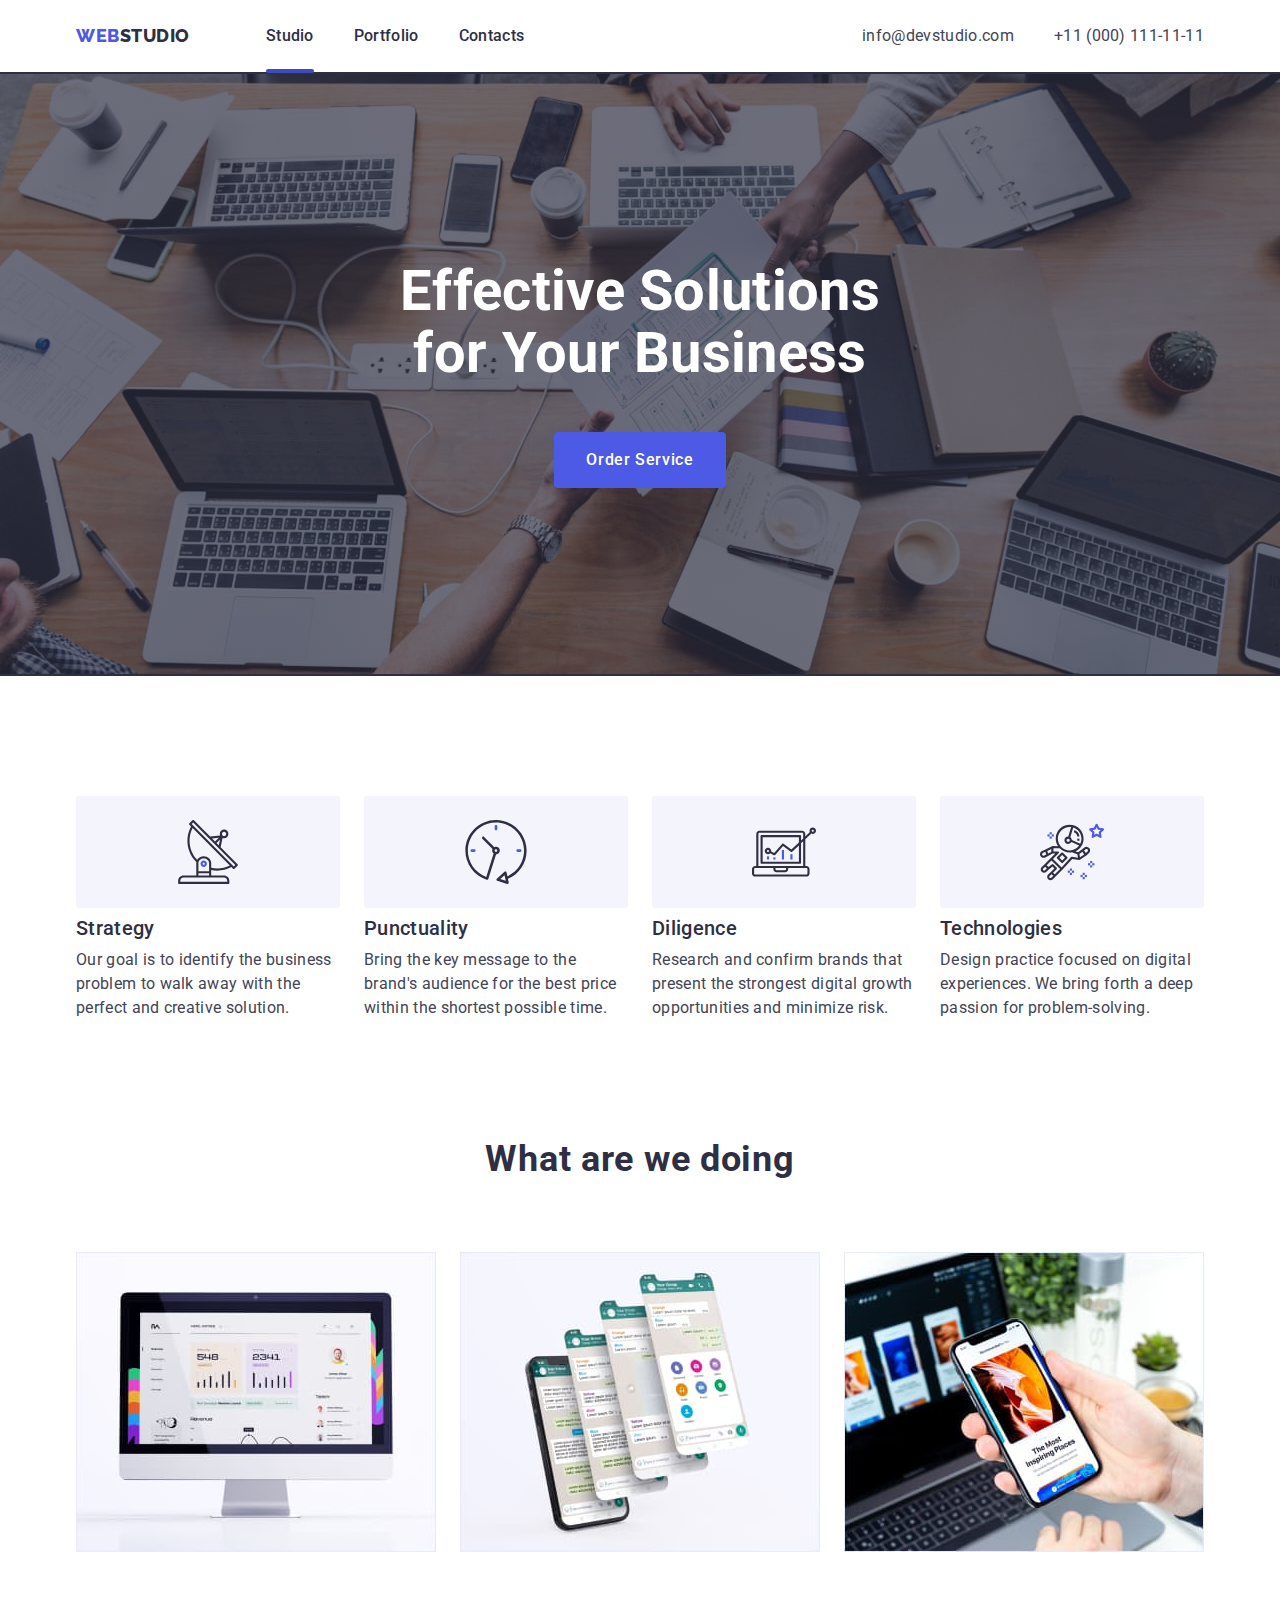
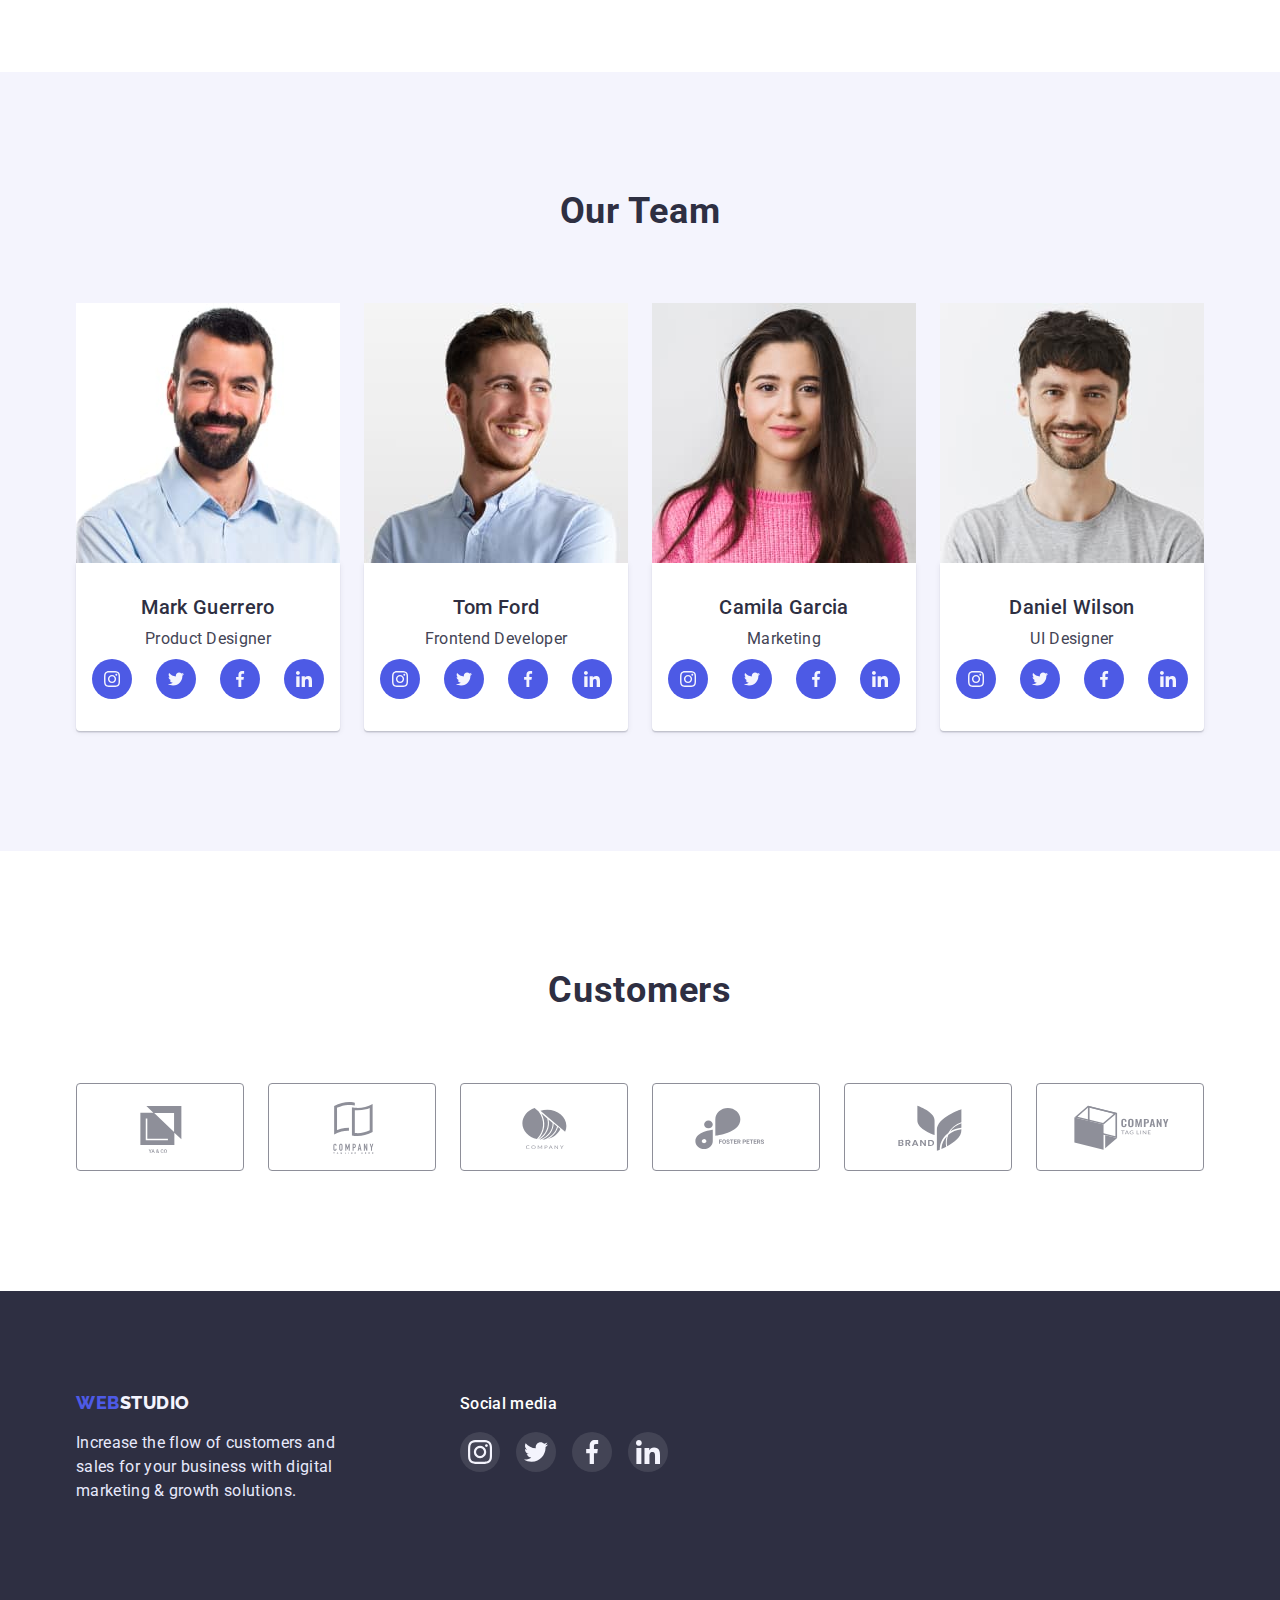
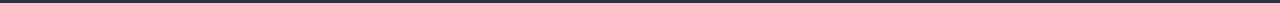
==== index.html @ 8bbb1556 "Initial commit" ====
<!DOCTYPE html>
<html lang="en">
  <head>
    <meta charset="UTF-8" />
    <meta http-equiv="X-UA-Compatible" content="IE=edge" />
    <meta name="viewport" content="width=device-width, initial-scale=1.0" />
    <title>WebStudio</title>

    <link rel="preconnect" href="https://fonts.googleapis.com" />
    <link rel="preconnect" href="https://fonts.gstatic.com" crossorigin />
    <link
      href="https://fonts.googleapis.com/css2?family=Raleway:wght@800&family=Roboto:wght@400;500;700;900&display=swap"
      rel="stylesheet"
    />
    <link
      rel="stylesheet"
      href="https://cdn.jsdelivr.net/npm/modern-normalize@1.1.0/modern-normalize.min.css"
    />
    <link rel="stylesheet" href="./css/styles.css" />
  </head>
  <body>
    <!--header-->
    <header class="header">
      <div class="container heder-container">
        <nav class="nav">
          <a class="logo logo-header" href="">WEB<span class="logo-dark">STUDIO</span></a>
          <ul class="nav-list">
            <li class="nav-item"><a class="nav-link active" href="">Studio</a></li>
            <li class="nav-item"><a class="nav-link" href="./portfolio.html">Portfolio</a></li>
            <li class="nav-item"><a class="nav-link" href="">Contacts</a></li>
          </ul>
        </nav>
        <address class="contact">
          <ul class="contact-list">
            <li class="contact-item">
              <a class="text contact-mail" href="mailto:info@devstudio.com">info@devstudio.com</a>
            </li>
            <li class="contact-item">
              <a class="text contact-tel" href="tel:+110001111111">+11 (000) 111-11-11</a>
            </li>
          </ul>
        </address>
      </div>
    </header>
    <main>
      <!--hero-->
      <section class="hero">
        <div class="container">
          <h1 class="main-title">Effective Solutions for Your Business</h1>
          <button class="btn modal-btn" data-modal-open type="button">Order Service</button>
        </div>
      </section>

      <!--activity-company-->
      <section class="section activity-company">
        <div class="container">
          <h2 class="hidden-title">work</h2>
          <ul class="activity-company-list">
            <li class="activity-company-item">
              <div class="company-icon-box">
                <svg class="company-icon">
                  <use href="./images/icons.svg#antenna"></use>
                </svg>
              </div>
              <h3 class="suptitle activity-company-title">Strategy</h3>
              <p class="activity-company-text">
                Our goal is to identify the business problem to walk away with the perfect and
                creative solution.
              </p>
            </li>

            <li class="activity-company-item">
              <div class="company-icon-box">
                <svg class="company-icon">
                  <use href="./images/icons.svg#clock"></use>
                </svg>
              </div>
              <h3 class="suptitle activity-company-title">Punctuality</h3>
              <p class="activity-company-text">
                Bring the key message to the brand's audience for the best price within the shortest
                possible time.
              </p>
            </li>

            <li class="activity-company-item">
              <div class="company-icon-box">
                <svg class="company-icon">
                  <use href="./images/icons.svg#diagram"></use>
                </svg>
              </div>
              <h3 class="suptitle activity-company-title">Diligence</h3>
              <p class="activity-company-text">
                Research and confirm brands that present the strongest digital growth opportunities
                and minimize risk.
              </p>
            </li>

            <li class="activity-company-item">
              <div class="company-icon-box">
                <svg class="company-icon">
                  <use href="./images/icons.svg#astronaut"></use>
                </svg>
              </div>
              <h3 class="suptitle activity-company-title">Technologies</h3>
              <p class="activity-company-text">
                Design practice focused on digital experiences. We bring forth a deep passion for
                problem-solving.
              </p>
            </li>
          </ul>
        </div>
      </section>

      <!--work-->
      <section class="section our-work">
        <div class="container">
          <h2 class="title our-work-title">What are we doing</h2>
          <ul class="our-work-list">
            <li class="our-work-item">
              <img class="our-work-img" src="./images/job/pc.jpg" alt="photo" width="360" />
            </li>

            <li class="our-work-item">
              <img class="our-work-img" src="./images/job/telephone.jpg" alt="photo" width="360" />
            </li>

            <li class="our-work-item">
              <img class="our-work-img" src="./images/job/laptop.jpg" alt="photo" width="360" />
            </li>
          </ul>
        </div>
      </section>

      <!--team-->
      <section class="section team">
        <div class="container">
          <h2 class="title team-title">Our Team</h2>
          <ul class="team-list">
            <li class="team-item">
              <img class="team-img" src="./images/team/Product.jpg" alt="photo" width="264" />
              <div class="card-content card-team">
                <h3 class="suptitle developer-name">Mark Guerrero</h3>
                <p class="developer-descriptions">Product Designer</p>
                <ul class="social-list">
                  <li class="social-item">
                    <a href="" class="social-link">
                      <svg class="social-icon">
                        <use href="./images/icons.svg#instagram"></use>
                      </svg>
                    </a>
                  </li>
                  <li class="social-item">
                    <a href="" class="social-link">
                      <svg class="social-icon">
                        <use href="./images/icons.svg#twitter"></use>
                      </svg>
                    </a>
                  </li>
                  <li class="social-item">
                    <a href="" class="social-link">
                      <svg class="social-icon">
                        <use href="./images/icons.svg#facebook"></use>
                      </svg>
                    </a>
                  </li>
                  <li class="social-item">
                    <a href="" class="social-link">
                      <svg class="social-icon">
                        <use href="./images/icons.svg#linkedin"></use>
                      </svg>
                    </a>
                  </li>
                </ul>
              </div>
            </li>

            <li class="team-item">
              <img class="team-img" src="./images/team/Frontend.jpg" alt="photo" width="264" />
              <div class="card-content card-team">
                <h3 class="suptitle developer-name">Tom Ford</h3>
                <p class="developer-descriptions">Frontend Developer</p>
                <ul class="social-list">
                  <li class="social-item">
                    <a href="" class="social-link">
                      <svg class="social-icon">
                        <use href="./images/icons.svg#instagram"></use>
                      </svg>
                    </a>
                  </li>
                  <li class="social-item">
                    <a href="" class="social-link">
                      <svg class="social-icon">
                        <use href="./images/icons.svg#twitter"></use>
                      </svg>
                    </a>
                  </li>
                  <li class="social-item">
                    <a href="" class="social-link">
                      <svg class="social-icon">
                        <use href="./images/icons.svg#facebook"></use>
                      </svg>
                    </a>
                  </li>
                  <li class="social-item">
                    <a href="" class="social-link">
                      <svg class="social-icon">
                        <use href="./images/icons.svg#linkedin"></use>
                      </svg>
                    </a>
                  </li>
                </ul>
              </div>
            </li>

            <li class="team-item">
              <img class="team-img" src="./images/team/Marketing.jpg" alt="photo" width="264" />
              <div class="card-content card-team">
                <h3 class="suptitle developer-name">Camila Garcia</h3>
                <p class="developer-descriptions">Marketing</p>
                <ul class="social-list">
                  <li class="social-item">
                    <a href="" class="social-link">
                      <svg class="social-icon">
                        <use href="./images/icons.svg#instagram"></use>
                      </svg>
                    </a>
                  </li>
                  <li class="social-item">
                    <a href="" class="social-link">
                      <svg class="social-icon">
                        <use href="./images/icons.svg#twitter"></use>
                      </svg>
                    </a>
                  </li>
                  <li class="social-item">
                    <a href="" class="social-link">
                      <svg class="social-icon">
                        <use href="./images/icons.svg#facebook"></use>
                      </svg>
                    </a>
                  </li>
                  <li class="social-item">
                    <a href="" class="social-link">
                      <svg class="social-icon">
                        <use href="./images/icons.svg#linkedin"></use>
                      </svg>
                    </a>
                  </li>
                </ul>
              </div>
            </li>

            <li class="team-item">
              <img class="team-img" src="./images/team/UI.jpg" alt="photo" width="264" />
              <div class="card-content card-team">
                <h3 class="suptitle developer-name">Daniel Wilson</h3>
                <p class="developer-descriptions">UI Designer</p>
                <ul class="social-list">
                  <li class="social-item">
                    <a href="" class="social-link">
                      <svg class="social-icon">
                        <use href="./images/icons.svg#instagram"></use>
                      </svg>
                    </a>
                  </li>
                  <li class="social-item">
                    <a href="" class="social-link">
                      <svg class="social-icon">
                        <use href="./images/icons.svg#twitter"></use>
                      </svg>
                    </a>
                  </li>
                  <li class="social-item">
                    <a href="" class="social-link">
                      <svg class="social-icon">
                        <use href="./images/icons.svg#facebook"></use>
                      </svg>
                    </a>
                  </li>
                  <li class="social-item">
                    <a href="" class="social-link">
                      <svg class="social-icon">
                        <use href="./images/icons.svg#linkedin"></use>
                      </svg>
                    </a>
                  </li>
                </ul>
              </div>
            </li>
          </ul>
        </div>
      </section>
    </main>
    <!--customers-->
    <section class="section">
      <div class="container">
        <h2 class="title">Customers</h2>
        <ul class="customers-list">
          <li class="customers-item">
            <a class="customers-link" href="">
              <svg class="customers-icon">
                <use href="./images/icons.svg#logo"></use>
              </svg>
            </a>
          </li>
          <li class="customers-item">
            <a class="customers-link" href="">
              <svg class="customers-icon">
                <use href="./images/icons.svg#logo-first"></use>
              </svg>
            </a>
          </li>
          <li class="customers-item">
            <a class="customers-link" href="">
              <svg class="customers-icon">
                <use href="./images/icons.svg#logo-second"></use>
              </svg>
            </a>
          </li>
          <li class="customers-item">
            <a class="customers-link" href="">
              <svg class="customers-icon">
                <use href="./images/icons.svg#logo-third"></use>
              </svg>
            </a>
          </li>
          <li class="customers-item">
            <a class="customers-link" href="">
              <svg class="customers-icon">
                <use href="./images/icons.svg#logo-fourth"></use>
              </svg>
            </a>
          </li>
          <li class="customers-item">
            <a class="customers-link" href="">
              <svg class="customers-icon">
                <use href="./images/icons.svg#logo-fifth"></use>
              </svg>
            </a>
          </li>
        </ul>
      </div>
    </section>

    <!--footer-->
    <footer class="footer">
      <div class="container footer-container">
        <div class="container-logo">
          <a class="logo logo-footer" href="">WEB<span class="logo-withe">STUDIO</span></a>
          <p class="footer-text">
            Increase the flow of customers and sales for your business with digital marketing &
            growth solutions.
          </p>
        </div>
        <div class="Social media">
          <h2 class="footer-suptitle">Social media</h2>
          <ul class="footer-list-icon">
            <li class="footer-item-icon">
              <a class="footer-link-icon" href="">
                <svg class="footer-icon">
                  <use href="./images/icons.svg#instagram"></use>
                </svg>
              </a>
            </li>
            <li class="footer-item-icon">
              <a class="footer-link-icon" href="">
                <svg class="footer-icon">
                  <use href="./images/icons.svg#twitter"></use>
                </svg>
              </a>
            </li>
            <li class="footer-item-icon">
              <a class="footer-link-icon" href="">
                <svg class="footer-icon">
                  <use href="./images/icons.svg#facebook"></use>
                </svg>
              </a>
            </li>
            <li class="footer-item-icon">
              <a class="footer-link-icon" href="">
                <svg class="footer-icon">
                  <use href="./images/icons.svg#linkedin"></use>
                </svg>
              </a>
            </li>
          </ul>
        </div>
      </div>
    </footer>
    <!--modal window-->
    <div class="backdrop is-hidden" data-modal>
      <div class="modal">
        <button class="modal-slose-btn" data-modal-close type="button">
          <svg class="modal-slose-btn-icon">
            <use href="./images/icons.svg#close-modal"></use>
          </svg>
        </button>
      </div>
    </div>
    <script src="./js/modal.js"></script>
  </body>
</html>
---- css/styles.css ----
:root {
  --primari-font: 'Roboto', sans-serif;
  --secondari-font: 'Raleway', sans-serif;

  --primari-text-color: #434455;
  --secondari-text-color: #2e2f42;

  --accent: #e7e9fc;
  --withe: #ffffff;
  --light: #f4f4fd;
  --Primary-brand: #4d5ae5;
  --Primary-brand-accent: #404bbf;
  --success: #31d0aa;

  --transition-dur-and-func: 250ms cubic-bezier(0.4, 0, 0.2, 1);
}

/*=====================reset============================================*/
h1,
h2,
h3,
h4,
p {
  margin-top: 0;
  margin-bottom: 0;
}

a {
  text-decoration: none;
}
ul {
  list-style: none;
  margin-top: 0;
  margin-bottom: 0;
  padding-left: 0;
}
img {
  display: block;
  max-width: 100%;
  height: auto;
}
button {
  cursor: pointer;
}

/*=====================================componets============================================*/

.section {
  padding-top: 120px;
  padding-bottom: 120px;
}
.container {
  max-width: 1158px;
  margin: 0 auto;
  padding: 0 15px;
}
.title {
  font-weight: 700;
  font-size: 36px;
  line-height: 1.1;
  text-align: center;
  letter-spacing: 0.02em;
  margin-bottom: 72px;
  color: var(--secondari-text-color);
}
.hidden-title {
  position: absolute;
  white-space: nowrap;
  width: 1px;
  height: 1px;
  overflow: hidden;
  border: 0;
  padding: 0;
  clip: rect(0 0 0 0);
  clip-path: inset(50%);
  margin: -1px;
}
.suptitle {
  font-weight: 500;
  font-size: 20px;
  line-height: 1.2;
  margin-bottom: 8px;
  color: var(--secondari-text-color);
}
.btn {
  font-weight: 500;
  font-size: 16px;
  line-height: 1.5;
  display: flex;
  align-items: center;
  text-align: center;
  letter-spacing: 0.04em;
  border-radius: 4px;
  align-content: center;
}
.card-content {
  padding: 32px 16px;
  background-color: var(--withe);
}
/*=======================================body=======================================*/
body {
  font-family: 'Roboto', sans-serif;
  color: var(--primari-text-color);
  background-color: var(--withe);
  font-size: 16px;
  line-height: 1.5;
  letter-spacing: 0.02em;
}
/*==================================logo styles====================================*/
.logo {
  font-family: var(--secondari-font);
  font-style: normal;
  font-weight: 800;
  font-size: 18px;
  line-height: 1.33;
  letter-spacing: 0.03em;

  color: var(--Primary-brand);
}
.logo-dark {
  color: var(--secondari-text-color);
  margin-right: 76px;
}
.logo-withe {
  color: var(--light);
  display: inline-block;
}

/*==================================heder====================================*/

.nav {
  margin-right: auto;
}
.heder-container,
.nav,
.nav-list {
  display: flex;
  align-items: center;
}
.logo-header {
  padding-top: 24px;
  padding-bottom: 24px;
}
.nav-list {
  gap: 40px;
}
.nav-link {
  position: relative;
  font-weight: 500;
  font-size: 16px;
  line-height: 1.5;
  padding-top: 24px;
  padding-bottom: 24px;
  color: var(--secondari-text-color);
  transition: color var(--transition-dur-and-func);
}
.active::after {
  position: absolute;
  bottom: 0px;
  transform: translateY(100%);
  content: '';
  display: block;
  width: 100%;
  height: 4px;
  background-color: #404bbf;
  border-radius: 2px;
}
.contact-list {
  display: flex;
  align-items: center;
}
.contact-mail {
  display: inline-block;
  font-style: normal;
  color: inherit;
  margin-right: 40px;
  padding-top: 24px;
  padding-bottom: 24px;
  transition: color var(--transition-dur-and-func);
}
.contact-tel {
  font-style: normal;
  color: inherit;
  padding-top: 24px;
  padding-bottom: 24px;
  transition: color var(--transition-dur-and-func);
}
/*-----------HOVER--------------*/
.nav-link:hover,
.nav-link:focus,
.contact-mail:hover,
.contact-mail:focus,
.contact-tel:hover,
.contact-tel:focus {
  color: var(--Primary-brand-accent);
}
/*==================================hero====================================*/
.hero {
  max-width: 1440px;
  margin: auto;
  padding-top: 188px;
  padding-bottom: 188px;
  background-image: linear-gradient(rgba(46, 47, 66, 0.7), rgba(46, 47, 66, 0.7)),
    url(../images/hero/hero.jpg);
  background-color: #2e2f42;
  background-repeat: no-repeat;
  background-position: center;
}
.main-title {
  font-weight: 700;
  font-size: 56px;
  line-height: 1.11;
  max-width: 494px;
  margin: 0 auto;
  margin-bottom: 48px;
  color: var(--withe);
  text-align: center;
}
.modal-btn {
  padding: 16px 32px;
  color: var(--withe);
  background-color: var(--Primary-brand);
  margin-left: auto;
  margin-right: auto;
  border: none;
  transition: background-color var(--transition-dur-and-func),
    box-shadow var(--transition-dur-and-func);
}
.modal-btn:hover,
.modal-btn:focus {
  background-color: var(--Primary-brand-accent);
  box-shadow: 0px 4px 4px rgba(0, 0, 0, 0.15);
}
/*===========================activity-company=====================================*/

.activity-company-list {
  display: flex;
  flex-wrap: wrap;
  column-gap: 24px;
}
.activity-company-item {
  flex-basis: calc((100% - 3 * 24px) / 4);
}
.company-icon-box {
  width: 264px;
  height: 112px;
  margin-bottom: 8px;
  display: flex;
  justify-content: center;
  align-items: center;

  background: var(--light);
  border-radius: 4px;
}
.company-icon {
  width: 64px;
  height: 64px;
}
/*-----------------------------work--------------------------------------------------*/
.our-work {
  padding-top: 0px;
}
.our-work-list {
  display: flex;
  flex-wrap: wrap;
  column-gap: 24px;
}
.our-work-item {
  flex-basis: calc((100% - 2 * 24px) / 3);
}

/*-----------------------------team---------------------------------------------------*/
.team {
  background-color: var(--light);
}
.team-list {
  display: flex;
  flex-wrap: wrap;
  gap: 24px;
}
.team-item {
  flex-basis: calc((100% - 3 * 24px) / 4);
}
.card-team {
  box-shadow: 0px 1px 6px rgba(46, 47, 66, 0.08), 0px 1px 1px rgba(46, 47, 66, 0.16),
    0px 2px 1px rgba(46, 47, 66, 0.08);
  border-radius: 0px 0px 4px 4px;
}
.developer-name {
  text-align: center;
}
.developer-descriptions {
  text-align: center;
  margin-bottom: 8px;
}
/*==================================social=====================================*/
.social-list {
  display: flex;
  justify-content: center;
  gap: 24px;
}

.social-item {
  width: 40px;
  height: 40px;
}
.social-link {
  width: 100%;
  height: 100%;
  display: flex;
  justify-content: center;
  align-items: center;
  background-color: var(--Primary-brand);
  border-radius: 50%;
  fill: var(--light);
  transition: background-color var(--transition-dur-and-func);
}
.social-link:hover,
.social-link :focus {
  background-color: var(--Primary-brand-accent);
}
.social-icon {
  width: 16px;
  height: 16px;
}
/*==================================customers=====================================*/
.customers-list {
  display: flex;
  justify-content: center;
  gap: 24px;
}
.customers-item {
  width: 168px;
  height: 88px;
}
.customers-link {
  width: 100%;
  height: 100%;
  display: flex;
  justify-content: center;
  align-items: center;
  border: 1px solid #8e8f99;
  border-radius: 4px;
  fill: #8e8f99;
  transition: border-color var(--transition-dur-and-func);
}
.customers-link:hover,
.customers-link:focus {
  border-color: var(--Primary-brand-accent);
}
.customers-icon {
  width: 104px;
  height: 56px;
  transition: fill var(--transition-dur-and-func);
}
.customers-link:hover .customers-icon,
.customers-link:focus .customers-icon {
  fill: var(--Primary-brand-accent);
}

/*==================================footer====================================*/
.footer {
  background-color: #2e2f42;
  padding-top: 100px;
  padding-bottom: 100px;
}
.footer-container {
  display: flex;
  align-items: baseline;
}
.container-logo {
  margin-right: 120px;
}
.logo-footer {
  display: block;
  margin-bottom: 16px;
}

.footer-text {
  max-width: 264px;
  color: var(--accent);
}
/*==============================footer-icon==========================*/

.footer-suptitle {
  font-weight: 500;
  font-size: 16px;
  line-height: 1.5;
  letter-spacing: 0.02em;

  color: var(--withe);
  margin-bottom: 16px;
}
.footer-list-icon {
  display: flex;
  gap: 16px;
}
.footer-item-icon {
  width: 40px;
  height: 40px;
}
.footer-link-icon {
  width: 100%;
  height: 100%;
  display: flex;
  justify-content: center;
  align-items: center;

  background: rgba(255, 255, 255, 0.1);
  border-radius: 50%;
  fill: var(--light);
  transition: background-color var(--transition-dur-and-func);
}
.footer-link-icon:hover,
.footer-link-icon:focus {
  background-color: var(--success);
}
.footer-icon {
  width: 24px;
  height: 24px;
}

/*================///////////////////////////////======portfolio=========////////////////=================*/
.border-header {
  border-bottom: 1px solid var(--accent);
  box-shadow: 0px 2px 1px rgba(46, 47, 66, 0.08), 0px 1px 1px rgba(46, 47, 66, 0.16),
    0px 1px 6px rgba(46, 47, 66, 0.08);
}

.portfolio-section {
  padding-top: 96px;
  padding-bottom: 120px;
}
.btn-list {
  display: flex;
  justify-content: center;
  gap: 24px;
  margin-bottom: 72px;
}
.btn-text {
  padding: 12px 24px;
  border: 1px solid var(--accent);
  background-color: var(--light);
  color: var(--Primary-brand);
  transition: background-color var(--transition-dur-and-func), color var(--transition-dur-and-func),
    box-shadow var(--transition-dur-and-func), border var(--transition-dur-and-func);
}
.btn-text:focus,
.btn-text:hover {
  background-color: var(--Primary-brand-accent);
  color: var(--withe);
  box-shadow: 0px 3px 1px rgba(0, 0, 0, 0.1), 0px 2px 1px rgba(0, 0, 0, 0.08),
    0px 2px 2px rgba(0, 0, 0, 0.12);
  border: 1px solid rgba(0, 0, 0, 0.1);
}

/*======================card-set=====================*/
.card-set {
  display: flex;
  flex-wrap: wrap;
  column-gap: 24px;
  row-gap: 48px;
}
.card-item {
  flex-basis: calc((100% - 2 * 24px) / 3);
}
.card-link {
  display: block;
  box-shadow: 0px 1px 6px rgba(46, 47, 66, 0.08);
  transition: box-shadow var(--transition-dur-and-func);
}
.card-link:hover,
.card-link:focus {
  box-shadow: 0px 1px 6px rgba(46, 47, 66, 0.08), 0px 1px 1px rgba(46, 47, 66, 0.16),
    0px 2px 1px rgba(46, 47, 66, 0.08);
}
/*=================================overlay==========================*/
.overlay {
  position: relative;
  overflow: hidden;
}
.overlay-text {
  width: 100%;
  height: 100%;
  padding: 40px 32px;
  color: var(--light);
  background-color: var(--Primary-brand);
  position: absolute;
  top: 0;
  left: 0;

  overflow-y: auto;
  transform: translate(0, 100%);
  transition: var(--transition-dur-and-func);
}
.card-link:hover .overlay-text,
.card-link:focus .overlay-text {
  transform: translate(0, 0);
}

.portfolio-card-content {
  border: 1px solid var(--accent);
  border-top: none;
}

.card-text {
  color: var(--primari-text-color);
}

/*=================================modal window==========================*/
.backdrop {
  position: fixed;
  top: 0;
  left: 0;
  z-index: 100;
  width: 100%;
  height: 100%;
  background-color: rgba(46, 47, 66, 0.4);
  transition: opacity var(--transition-dur-and-func), visibility var(--transition-dur-and-func);
}

.backdrop.is-hidden {
  opacity: 0;
  visibility: hidden;
  pointer-events: none;
}
.modal {
  width: 408px;
  height: 576px;
  background-color: #fcfcfc;
  box-shadow: 0px 1px 1px rgba(0, 0, 0, 0.14), 0px 1px 3px rgba(0, 0, 0, 0.12),
    0px 2px 1px rgba(0, 0, 0, 0.2);
  border-radius: 4px;
  position: absolute;
  top: 50%;
  left: 50%;
  transition: transform var(--transition-dur-and-func);
  transform: translate(-50%, -50%);
}
.backdrop.is-hidden .modal {
  transform: translate(-50%, -50%) scale(0);
}
.modal-slose-btn {
  width: 24px;
  height: 24px;
  display: flex;
  justify-content: center;
  align-items: center;

  position: absolute;
  top: 24px;
  right: 24px;

  border-radius: 50%;
  padding: 0;
  background-color: var(--accent);
  border: 1px solid rgba(0, 0, 0, 0.1);
  fill: #000000;
  transition: background-color var(--transition-dur-and-func), fill var(--transition-dur-and-func);
}
.modal-slose-btn:hover,
.modal-slose-btn:focus {
  background-color: var(--Primary-brand-accent);
  fill: var(--withe);
}
.modal-slose-btn-icon {
  width: 8px;
  height: 8px;
}

/*
.project-item * {
  outline: 1px solid tomato;
  }
  */
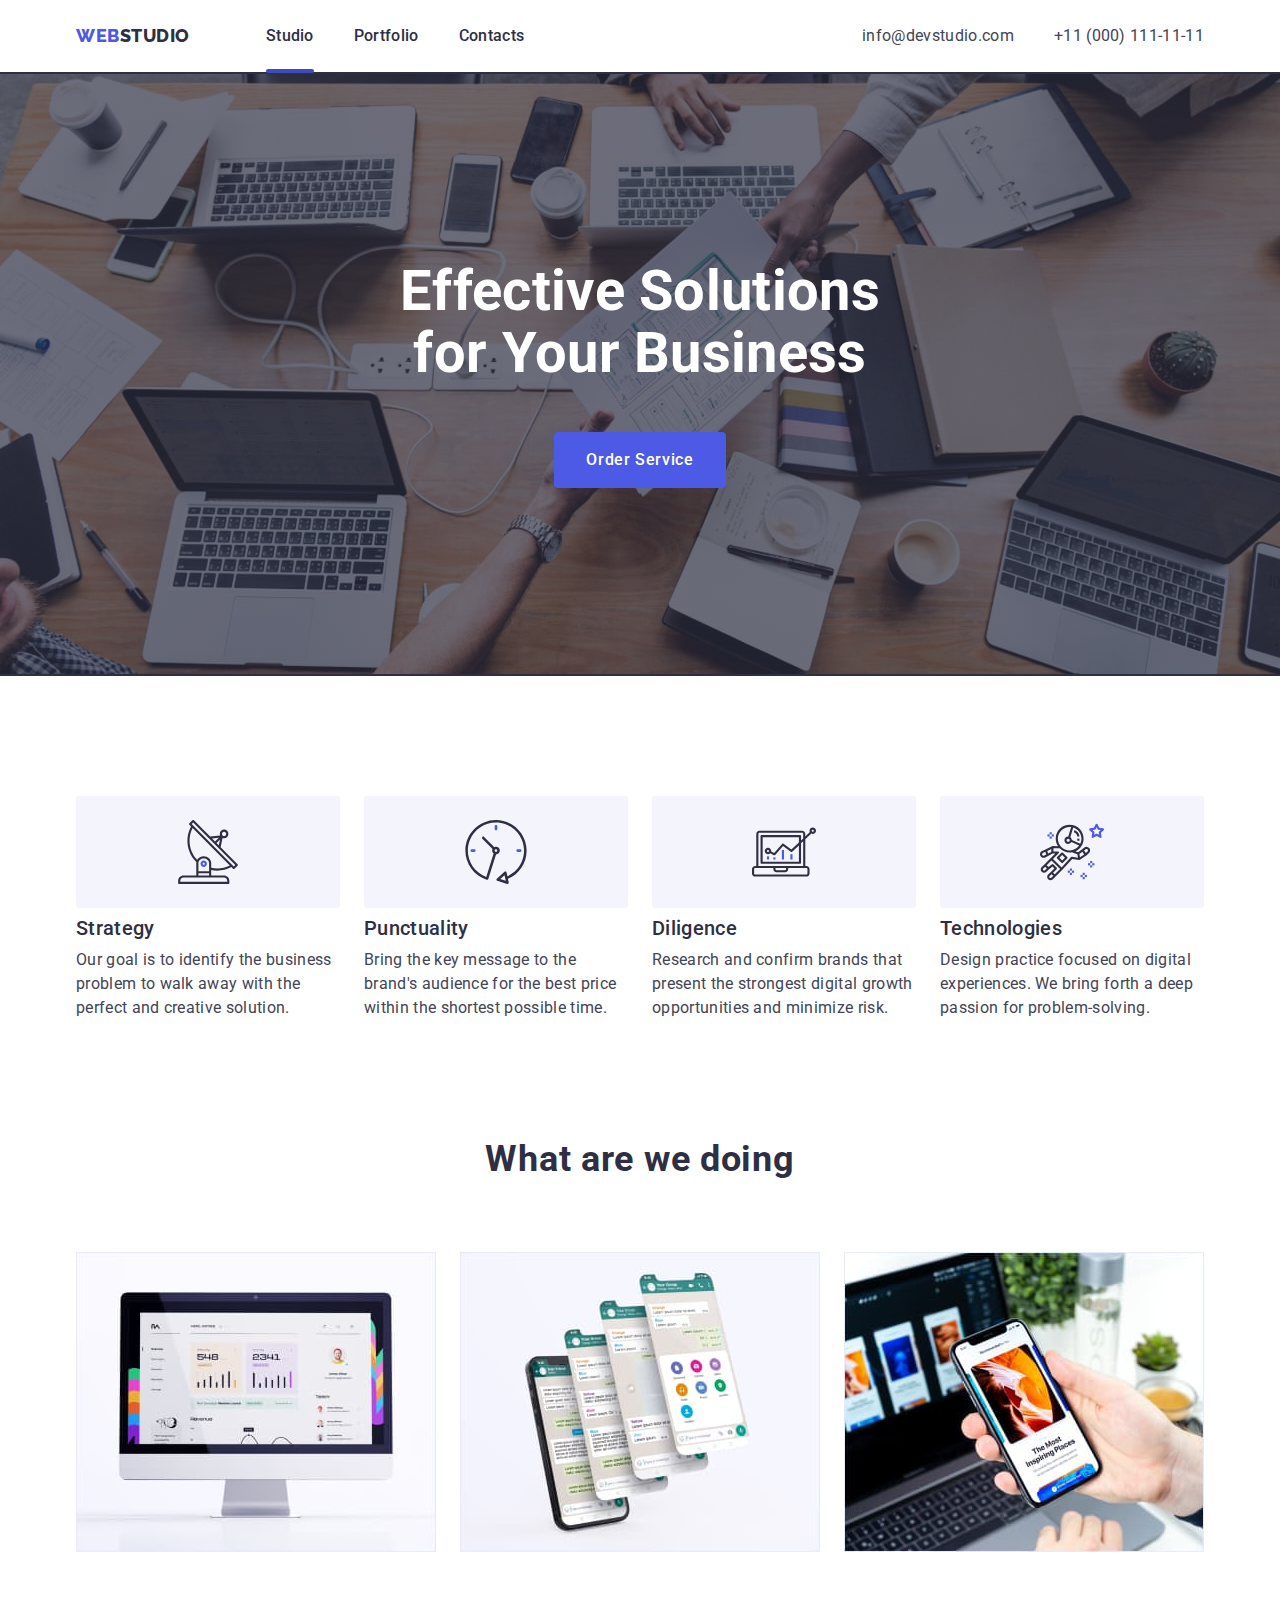
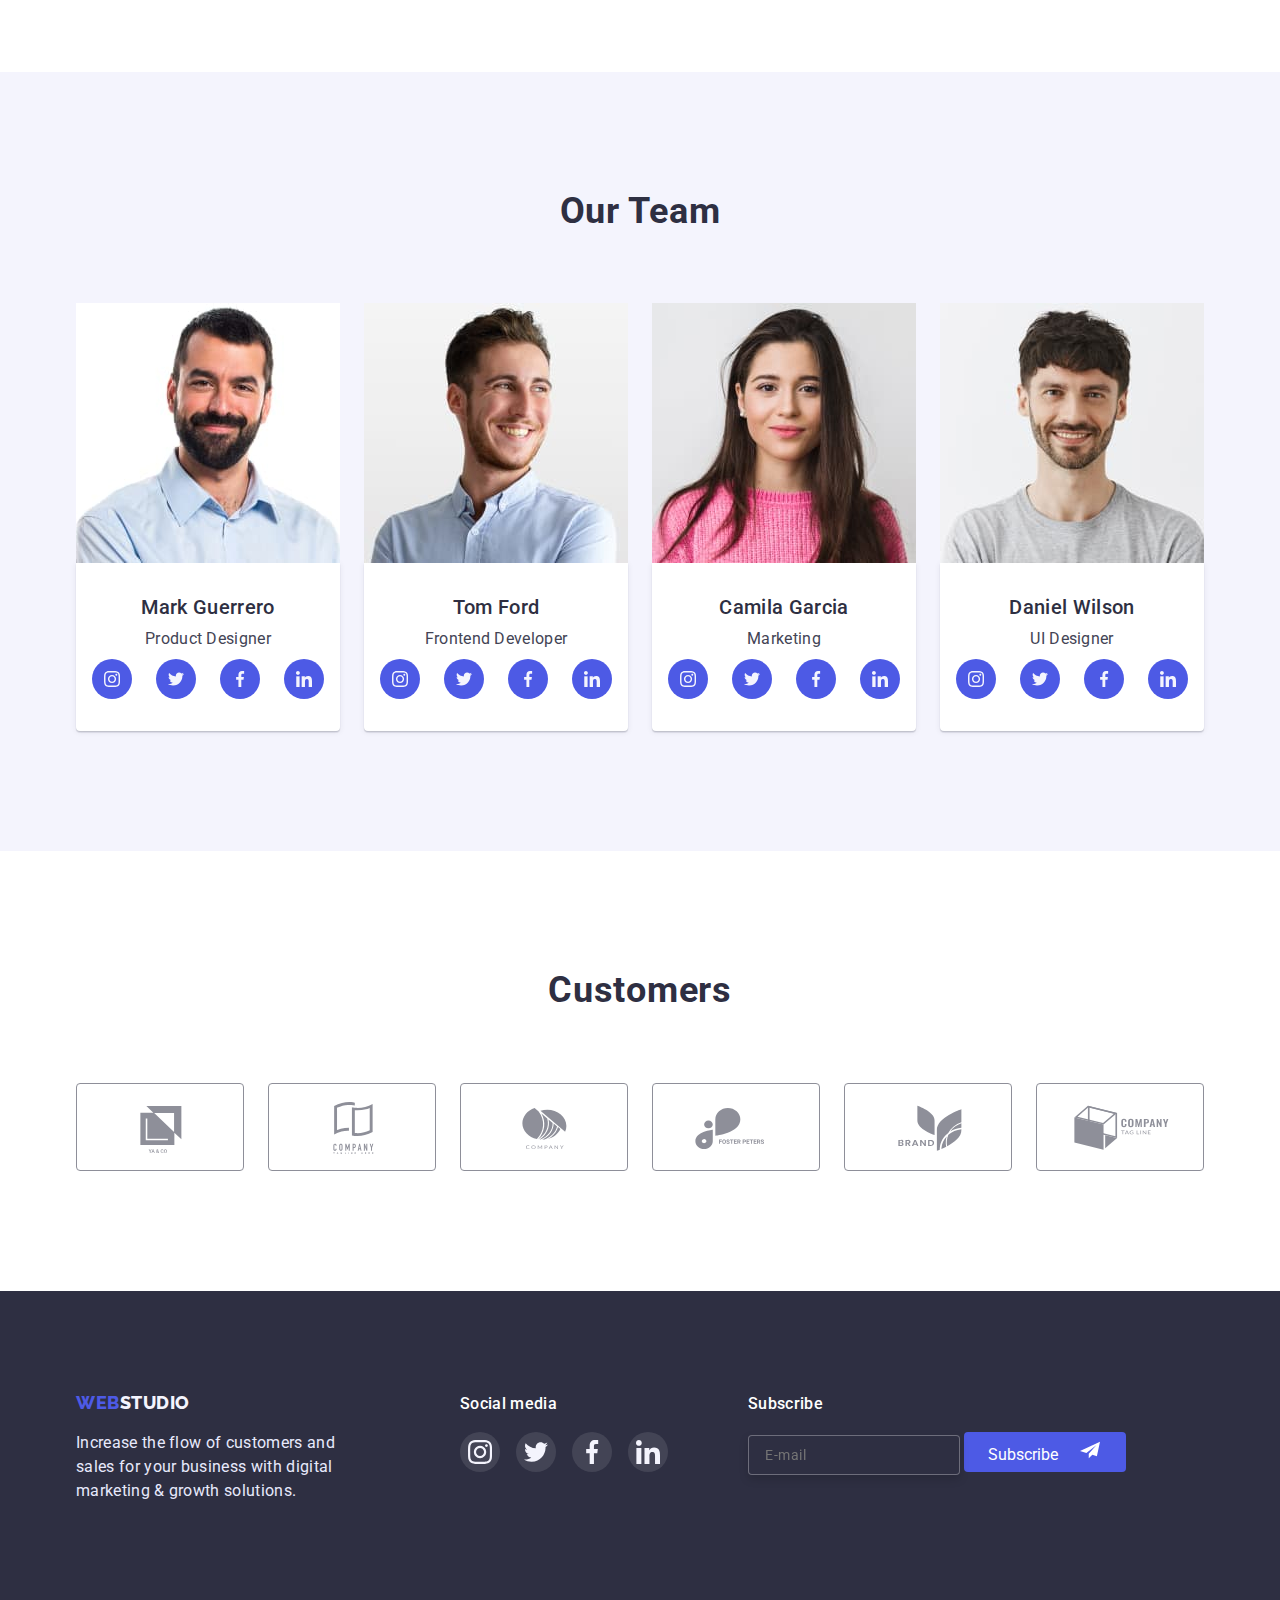
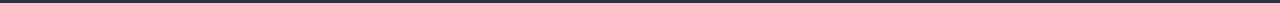
==== commit da93dc4c: "тест" ====
--- a/index.html
+++ b/index.html
@@ -352,7 +352,7 @@
             growth solutions.
           </p>
         </div>
-        <div class="Social media">
+        <div class="social-media">
           <h2 class="footer-suptitle">Social media</h2>
           <ul class="footer-list-icon">
             <li class="footer-item-icon">
@@ -385,6 +385,26 @@
             </li>
           </ul>
         </div>
+
+        <form class="footer-form">
+          <label class="footer-form-input-desc" for="footer-email">Subscribe</label>
+          <input
+            class="footer-form-input"
+            type="email"
+            id="footer-email"
+            placeholder="E-mail"
+            required
+            minlength="2"
+          />
+          <button class="footer-btn" type="submit">
+            Subscribe
+            <span class="footer-form-btn">
+              <svg class="footer-form-icon">
+                <use href="./images/icons.svg#frame"></use>
+              </svg>
+            </span>
+          </button>
+        </form>
       </div>
     </footer>
     <!--modal window-->
@@ -395,6 +415,100 @@
             <use href="./images/icons.svg#close-modal"></use>
           </svg>
         </button>
+        <!--modal form-->
+        <p class="modal-form-text">Leave your contacts and we will call you back</p>
+        <form class="modal-form">
+          <div class="modal-form-field">
+            <label class="modal-form-input-desc" for="user-name">Name</label>
+            <div class="input-wrap-icon">
+              <input
+                class="modal-form-input"
+                type="text"
+                name="user_name"
+                id="user-name"
+                autofocus
+                required
+                title="user name"
+                pattern="^[a-zA-Zа-я А-Я]+$"
+                minlength="2"
+                maxlength="20"
+              />
+              <svg class="modal-input-icon">
+                <use href="./images/icons.svg#person"></use>
+              </svg>
+            </div>
+          </div>
+
+          <div class="modal-form-field">
+            <label class="modal-form-input-desc" for="user-phone">phone</label>
+            <div class="input-wrap-icon">
+              <input
+                class="modal-form-input"
+                type="tel"
+                name="user_phone"
+                id="user-phone"
+                required
+                title="xxx-xxx-xx-xx"
+                pattern="^[0-9]{3}[0-9]{3}[0-9]{2}[0-9]{2}"
+              />
+              <svg class="modal-input-icon">
+                <use href="./images/icons.svg#phone"></use>
+              </svg>
+            </div>
+          </div>
+
+          <div class="modal-form-field">
+            <label class="modal-form-input-desc" for="user-email">phone</label>
+            <div class="input-wrap-icon">
+              <input
+                class="modal-form-input"
+                type="email"
+                id="user-email"
+                name="user_email"
+                required
+                title="test@mail.com"
+                minlength="2"
+              />
+              <svg class="modal-input-icon">
+                <use href="./images/icons.svg#email"></use>
+              </svg>
+            </div>
+          </div>
+
+          <div class="modal-form-textarea">
+            <label class="modal-form-input-desc" for="user-message">Comment</label>
+            <textarea
+              class="user-form-message"
+              name="user_message"
+              id="user-message"
+              placeholder="Text input"
+            ></textarea>
+          </div>
+
+          <div class="modal-field-check-box">
+            <input
+              class="modal-check-box hidden-title"
+              type="checkbox"
+              name="user-policy"
+              id="user-policy"
+              value="true"
+              required
+            />
+            <label class="modal-check-box-desc" for="user-policy"
+              ><span class=""
+                ><svg class="modal-slose-btn-icon">
+                  <use href="./images/icons.svg#vector"></use>
+                </svg>
+              </span>
+              accept the terms and conditions of the&nbsp;
+              <a class="modal-user-policy-accent" href="">PrivacyPolicy</a></label
+            >
+          </div>
+
+          <button class="btn modal-form-submit" type="submit">
+            <span class="modal-form-submit-text">Send</span>
+          </button>
+        </form>
       </div>
     </div>
     <script src="./js/modal.js"></script>
--- a/css/styles.css
+++ b/css/styles.css
@@ -380,6 +380,9 @@
   max-width: 264px;
   color: var(--accent);
 }
+.social-media {
+  margin-right: 80px;
+}
 /*==============================footer-icon==========================*/
 
 .footer-suptitle {
@@ -418,6 +421,54 @@
 .footer-icon {
   width: 24px;
   height: 24px;
+}
+
+/*===============================================*/
+.footer-form-input-desc {
+  font-weight: 500;
+  font-size: 16px;
+  line-height: 1.5;
+
+  letter-spacing: 0.02em;
+  color: var(--withe);
+
+  display: flex;
+  margin-bottom: 16px;
+}
+
+.footer-form-input {
+  height: 40px;
+  font-size: 14px;
+  line-height: 1.2;
+  letter-spacing: 0.04em;
+  color: var(--accent);
+
+  border: 1px solid rgba(255, 255, 255, 0.3);
+  filter: drop-shadow(0px 4px 4px rgba(0, 0, 0, 0.15));
+  border-radius: 4px;
+  background-color: #2e2f42;
+  padding: 8px 16px;
+  outline: none;
+}
+.footer-btn {
+  height: 40px;
+  color: var(--withe);
+
+  padding: 8px 24px;
+  background: var(--Primary-brand);
+  border-radius: 4px;
+  border: none;
+  transition: background-color var(--transition-dur-and-func);
+}
+.footer-btn:hover,
+.footer-btn:focus {
+  background-color: var(--Primary-brand-accent);
+}
+.footer-form-icon {
+  width: 24px;
+  height: 20px;
+  fill: var(--withe);
+  margin-left: 16px;
 }
 
 /*================///////////////////////////////======portfolio=========////////////////=================*/
@@ -526,7 +577,7 @@
 }
 .modal {
   width: 408px;
-  height: 576px;
+  padding: 72px 24px 24px 24px;
   background-color: #fcfcfc;
   box-shadow: 0px 1px 1px rgba(0, 0, 0, 0.14), 0px 1px 3px rgba(0, 0, 0, 0.12),
     0px 2px 1px rgba(0, 0, 0, 0.2);
@@ -567,9 +618,144 @@
   width: 8px;
   height: 8px;
 }
-
-/*
-.project-item * {
+/*=================================modal form==========================*/
+
+/*  .modal-form {
+  display: flex;
+  flex-direction: column;
+} */
+.modal-form-text {
+  font-weight: 500;
+  text-align: center;
+  color: var(--secondari-text-color);
+  margin-bottom: 14px;
+}
+.modal-form-field {
+  margin-bottom: 8px;
+}
+.modal-form-input-desc {
+  font-size: 12px;
+  line-height: 1.2;
+  letter-spacing: 0.04em;
+  color: #8e8f99;
+  display: block;
+  margin-bottom: 4px;
+}
+.input-wrap-icon {
+  position: relative;
+}
+.modal-form-input {
+  width: 100%;
+  font-size: 12px;
+  line-height: 1.2px;
+  letter-spacing: 0.04em;
+
+  padding-left: 42px;
+  border: 1px solid rgba(33, 33, 33, 0.2);
+  border-radius: 4px;
+  color: var(--secondari-text-color);
+  transition: border var(--transition-dur-and-func);
+  outline: none;
+}
+.modal-form-input:hover,
+.modal-form-input:focus {
+  border-color: var(--Primary-brand);
+}
+.modal-input-icon {
+  width: 18px;
+  height: 24px;
+  position: absolute;
+  left: 19px;
+  fill: var(--secondari-text-color);
+}
+.modal-form-input:hover + .modal-input-icon,
+.modal-form-input:focus + .modal-input-icon {
+  fill: var(--Primary-brand);
+}
+.modal-form-textarea {
+  margin-bottom: 16px;
+}
+.user-form-message {
+  font-size: 12px;
+  line-height: 1.33;
+  letter-spacing: 0.04em;
+  color: var(--primari-text-color);
+
+  width: 100%;
+  height: 120px;
+  padding: 8px 16px;
+  border: 1px solid rgba(33, 33, 33, 0.2);
+  border-radius: 4px;
+  transition: border-color var(--transition-dur-and-func);
+
+  resize: none;
+  outline: none;
+}
+.user-form-message:hover,
+.user-form-message:focus {
+  border-color: var(--Primary-brand);
+}
+/*=================================custom-check-box==========================*/
+.modal-field-check-box {
+  margin-bottom: 24px;
+}
+/* .modal-check-box {
+  
+} */
+.modal-check-box-desc {
+  line-height: 1.33;
+  letter-spacing: 0.04em;
+  color: #757575;
+
+  display: flex;
+  align-items: center;
+
+  width: 100%;
+  font-size: 12px;
+}
+.modal-check-box-desc span {
+  content: '';
+  width: 16px;
+  height: 16px;
+  border: 1.25px solid var(--secondari-text-color);
+  border-radius: 4px;
+  margin-right: 8px;
+  display: flex;
+  justify-content: center;
+  align-items: center;
+  fill: transparent;
+  transition: ackground-color var(--transition-dur-and-func);
+}
+.modal-check-box:checked + .modal-check-box-desc span {
+  background-color: var(--Primary-brand);
+  fill: var(--withe);
+  border: none;
+}
+.modal-user-policy-accent {
+  text-decoration: underline;
+  color: var(--Primary-brand);
+}
+
+.modal-form-submit {
+  padding: 16px 32px;
+  color: var(--withe);
+  background-color: var(--Primary-brand);
+  margin-left: auto;
+  margin-right: auto;
+  border: none;
+  transition: background-color var(--transition-dur-and-func),
+    box-shadow var(--transition-dur-and-func);
+}
+.modal-form-submit:hover,
+.modal-form-submit:focus {
+  background-color: var(--Primary-brand-accent);
+  box-shadow: 0px 4px 4px rgba(0, 0, 0, 0.15);
+}
+.modal-form-submit-text {
+  min-width: 105px;
+}
+
+/* .project-item * {
   outline: 1px solid tomato;
   }
-  */
+   */
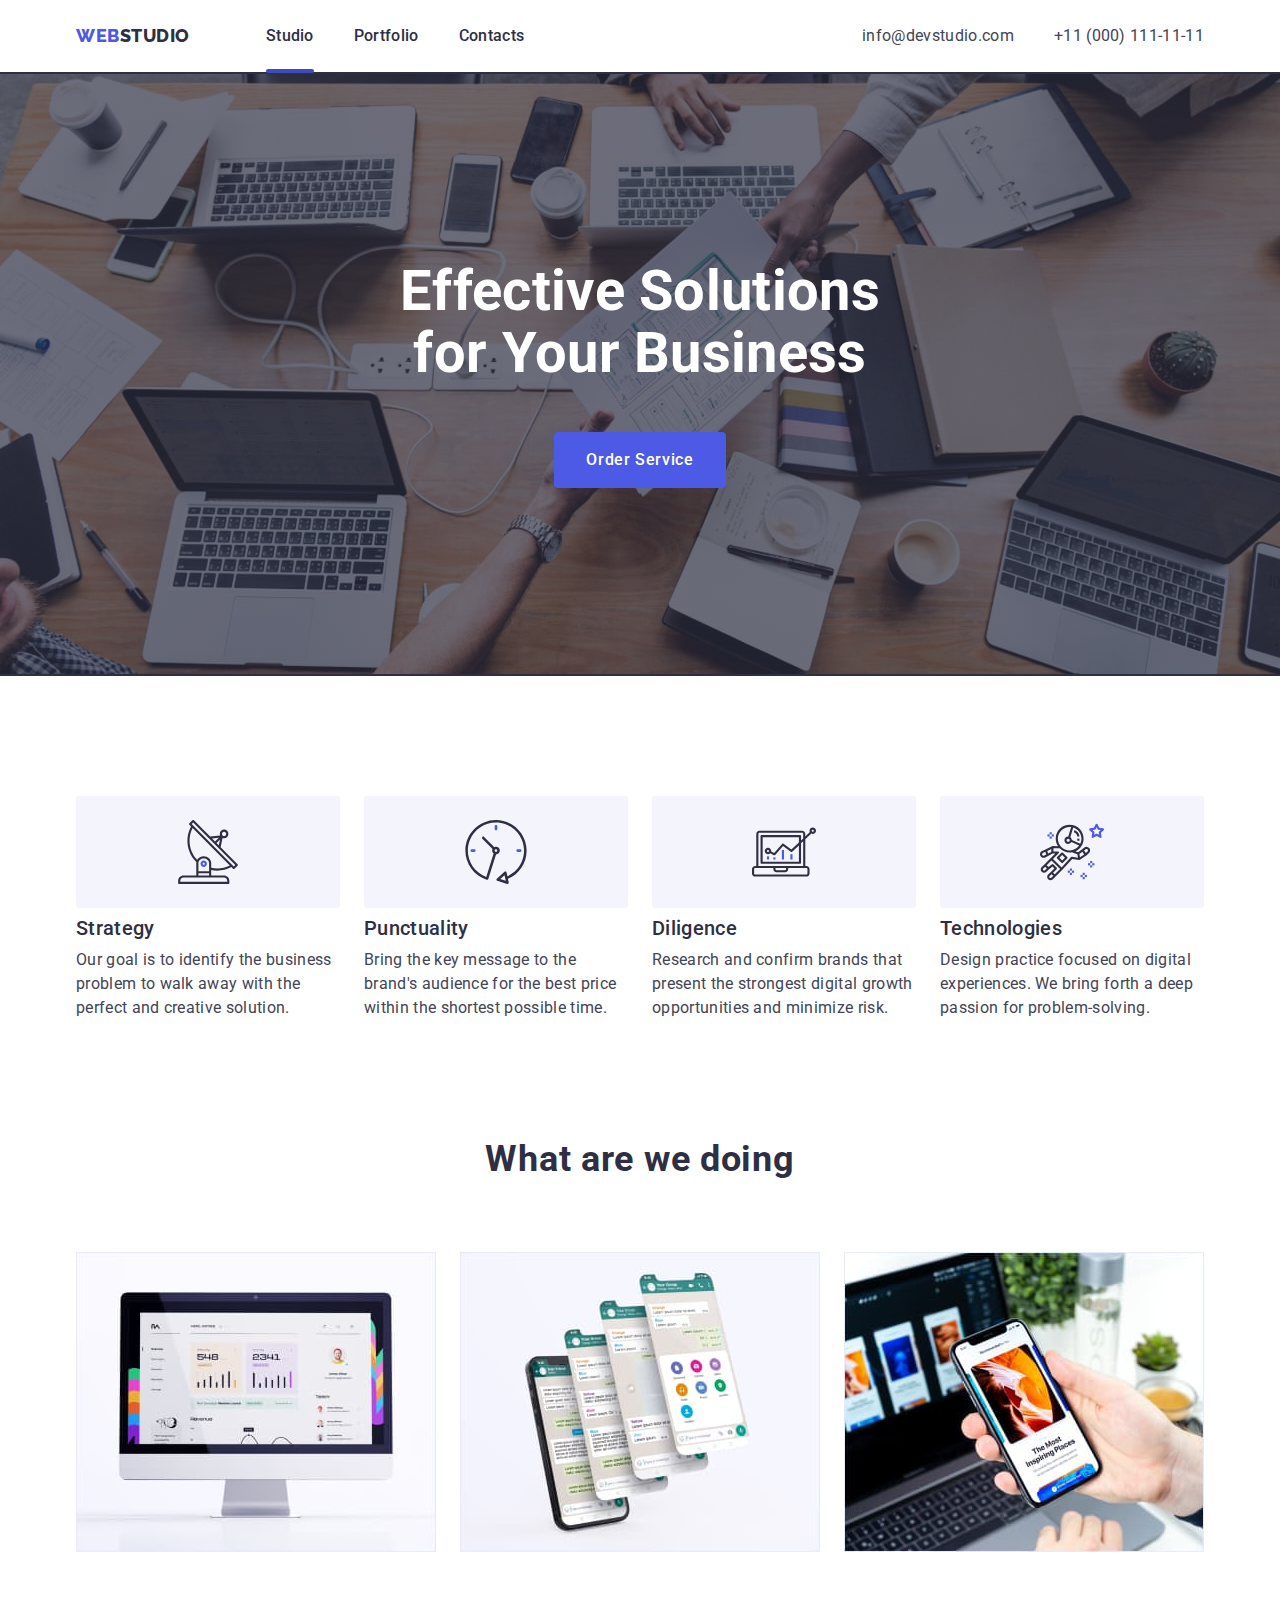
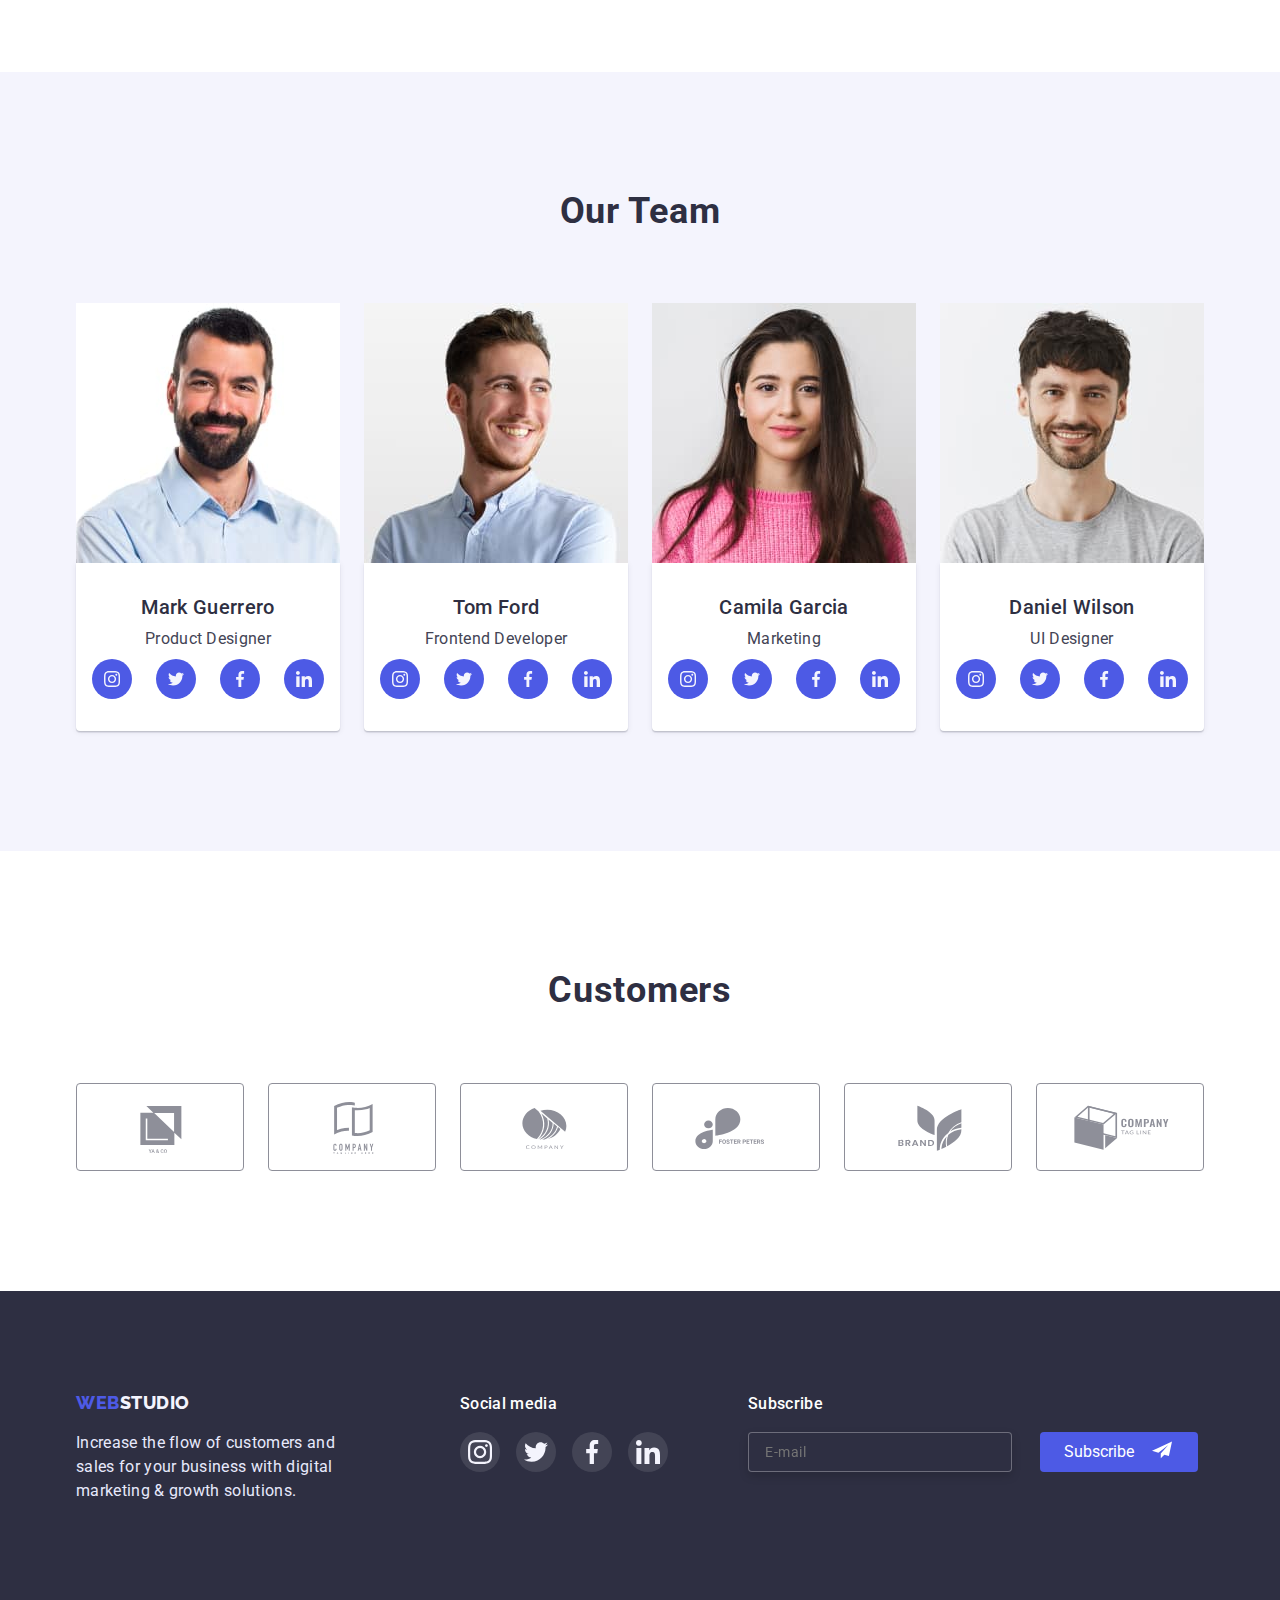
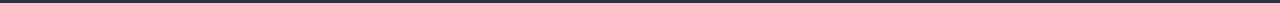
==== commit 01908026: "foteer form" ====
--- a/index.html
+++ b/index.html
@@ -385,17 +385,20 @@
             </li>
           </ul>
         </div>
-
+        <!--footer-form-->
         <form class="footer-form">
           <label class="footer-form-input-desc" for="footer-email">Subscribe</label>
           <input
             class="footer-form-input"
             type="email"
+            name="user_email"
             id="footer-email"
             placeholder="E-mail"
             required
+            title="Email"
             minlength="2"
           />
+
           <button class="footer-btn" type="submit">
             Subscribe
             <span class="footer-form-btn">
--- a/css/styles.css
+++ b/css/styles.css
@@ -423,7 +423,7 @@
   height: 24px;
 }
 
-/*===============================================*/
+/*=======================footer-form========================*/
 .footer-form-input-desc {
   font-weight: 500;
   font-size: 16px;
@@ -437,12 +437,14 @@
 }
 
 .footer-form-input {
+  width: 264px;
   height: 40px;
+
   font-size: 14px;
   line-height: 1.2;
   letter-spacing: 0.04em;
   color: var(--accent);
-
+  margin-right: 24px;
   border: 1px solid rgba(255, 255, 255, 0.3);
   filter: drop-shadow(0px 4px 4px rgba(0, 0, 0, 0.15));
   border-radius: 4px;
@@ -450,25 +452,35 @@
   padding: 8px 16px;
   outline: none;
 }
+
 .footer-btn {
   height: 40px;
+  position: relative;
   color: var(--withe);
 
-  padding: 8px 24px;
+  padding: 8px 64px 8px 24px;
   background: var(--Primary-brand);
   border-radius: 4px;
   border: none;
+
   transition: background-color var(--transition-dur-and-func);
 }
 .footer-btn:hover,
 .footer-btn:focus {
   background-color: var(--Primary-brand-accent);
 }
+
+.footer-form-btn {
+  position: absolute;
+  right: 24px;
+  top: 50%;
+  transform: translateY(-50%);
+}
+
 .footer-form-icon {
   width: 24px;
   height: 20px;
   fill: var(--withe);
-  margin-left: 16px;
 }
 
 /*================///////////////////////////////======portfolio=========////////////////=================*/
@@ -665,7 +677,9 @@
   width: 18px;
   height: 24px;
   position: absolute;
+  top: 50%;
   left: 19px;
+  transform: translateY(-50%);
   fill: var(--secondari-text-color);
 }
 .modal-form-input:hover + .modal-input-icon,
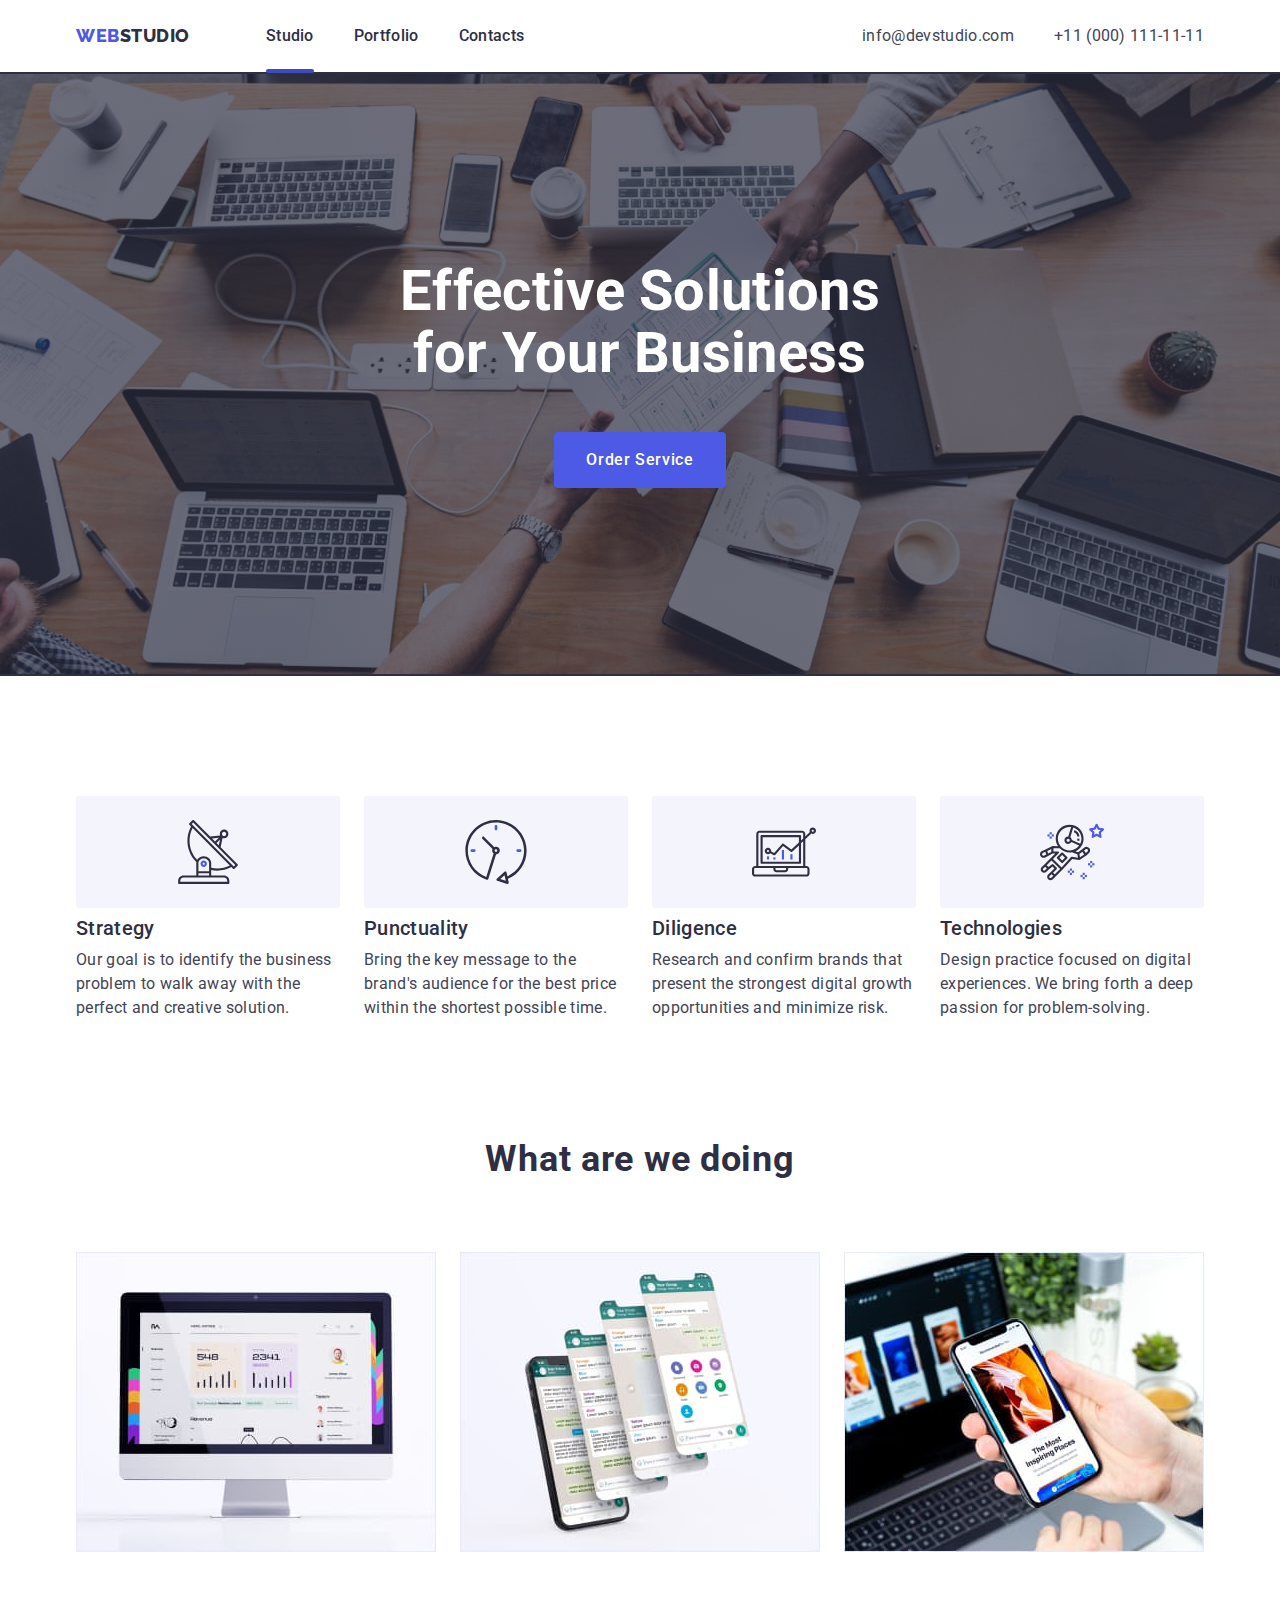
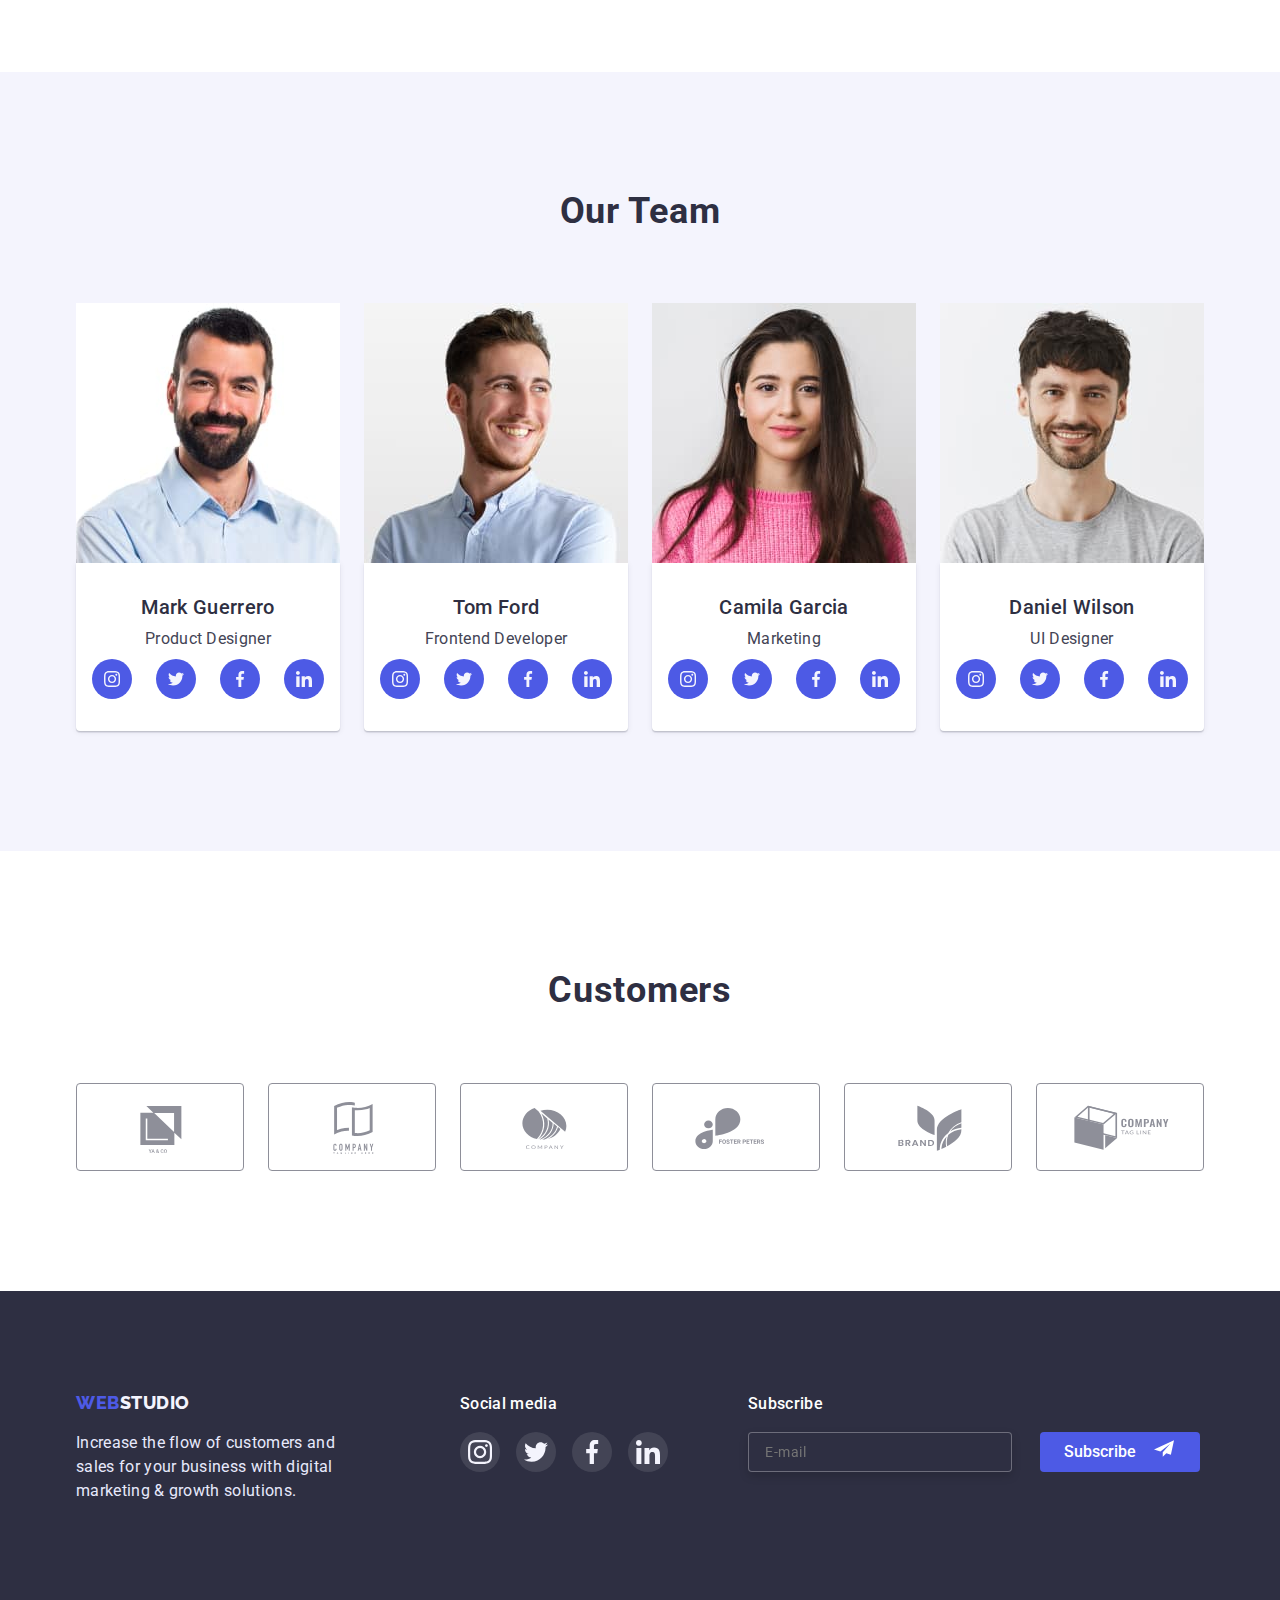
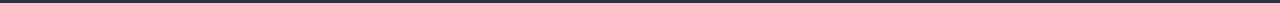
==== commit db9ce37a: "исправления модального окна" ====
--- a/index.html
+++ b/index.html
@@ -434,7 +434,6 @@
                 title="user name"
                 pattern="^[a-zA-Zа-я А-Я]+$"
                 minlength="2"
-                maxlength="20"
               />
               <svg class="modal-input-icon">
                 <use href="./images/icons.svg#person"></use>
--- a/css/styles.css
+++ b/css/styles.css
@@ -438,12 +438,10 @@
 
 .footer-form-input {
   width: 264px;
-  height: 40px;
-
   font-size: 14px;
-  line-height: 1.2;
+  line-height: 1.6;
   letter-spacing: 0.04em;
-  color: var(--accent);
+  color: rgba(255, 255, 255, 0.6);
   margin-right: 24px;
   border: 1px solid rgba(255, 255, 255, 0.3);
   filter: drop-shadow(0px 4px 4px rgba(0, 0, 0, 0.15));
@@ -454,7 +452,10 @@
 }
 
 .footer-btn {
-  height: 40px;
+  font-weight: 500;
+  font-size: 16px;
+  line-height: 1.5;
+
   position: relative;
   color: var(--withe);
 
@@ -662,7 +663,8 @@
   line-height: 1.2px;
   letter-spacing: 0.04em;
 
-  padding-left: 42px;
+  padding: 12px 42px;
+
   border: 1px solid rgba(33, 33, 33, 0.2);
   border-radius: 4px;
   color: var(--secondari-text-color);
